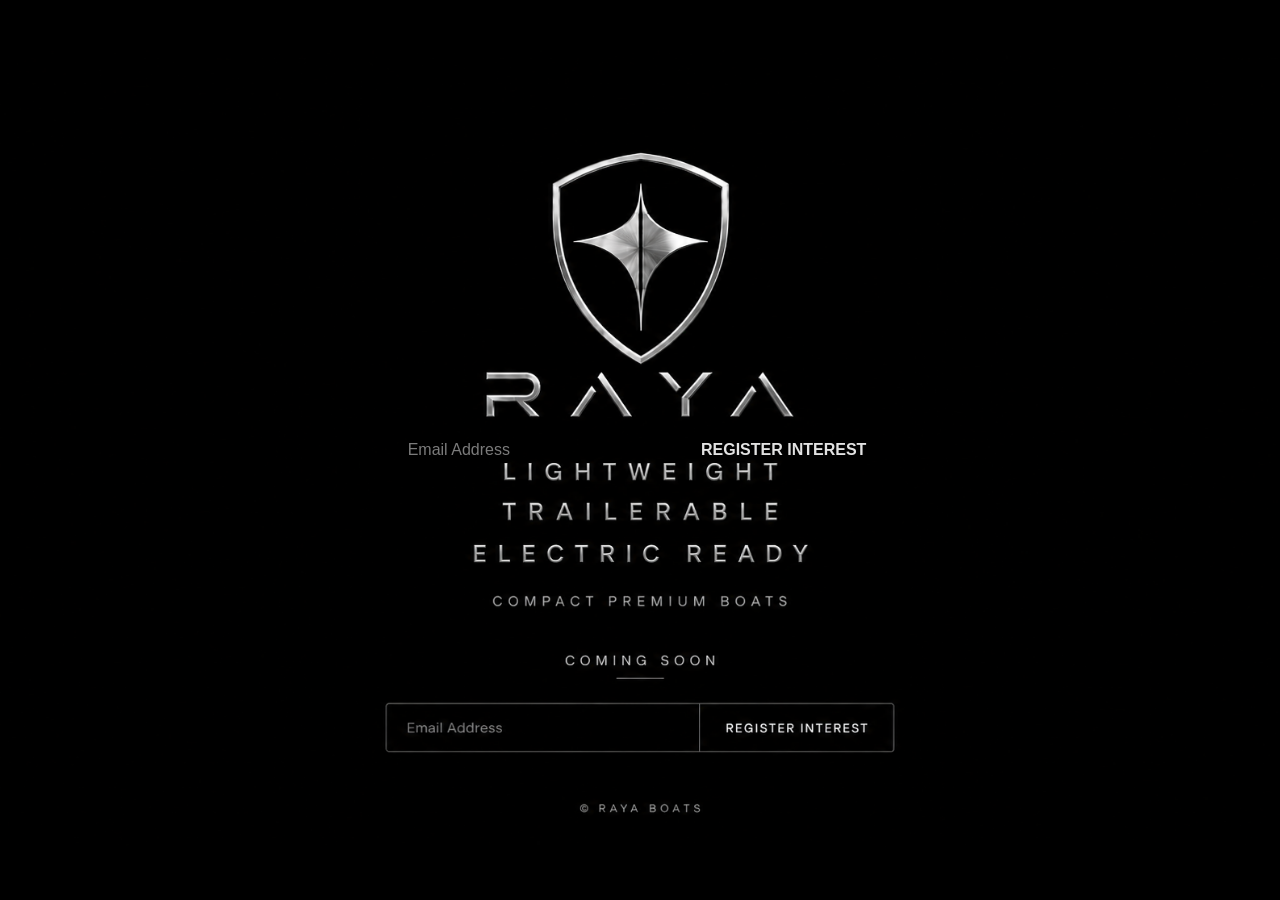
==== index.html @ 954acdcb "Add files via upload Initial RAYA landing page" ====
<!doctype html>
<html lang="en">
<head>
  <meta charset="utf-8">
  <meta name="viewport" content="width=device-width, initial-scale=1">
  <title>RAYA Boats — Coming Soon</title>
  <meta name="description" content="RAYA Boats — lightweight, trailerable, electric ready compact premium boats. Coming soon.">
  <meta name="theme-color" content="#000000">

  <link rel="icon" href="assets/favicon.ico">
  <link rel="icon" type="image/png" sizes="48x48" href="assets/favicon-48x48.png">
  <link rel="icon" type="image/png" sizes="32x32" href="assets/favicon-32x32.png">
  <link rel="icon" type="image/png" sizes="16x16" href="assets/favicon-16x16.png">
  <link rel="apple-touch-icon" href="assets/apple-touch-icon.png">

  <link rel="preconnect" href="https://formspree.io">
  <link rel="stylesheet" href="style.css">
</head>
<body>
  <main class="stage" aria-label="RAYA Boats landing page">
    <img class="hero-reference" src="assets/raya-landing-reference.png" alt="RAYA Boats — Lightweight, Trailerable, Electric Ready. Coming Soon.">

    <form class="interest-form" action="https://formspree.io/f/mykvjnag" method="POST">
      <label class="sr-only" for="email">Email address</label>
      <input id="email" name="email" type="email" autocomplete="email" placeholder="Email Address" required>
      <input type="text" name="_gotcha" class="honeypot" tabindex="-1" autocomplete="off">
      <input type="hidden" name="_subject" value="New RAYA Boats registration interest">
      <button type="submit">REGISTER INTEREST</button>
    </form>
  </main>
</body>
</html>
---- style.css ----
* {
  box-sizing: border-box;
}

html,
body {
  margin: 0;
  width: 100%;
  min-height: 100%;
  background: #000;
}

body {
  overflow: hidden;
  font-family: Arial, Helvetica, sans-serif;
}

.stage {
  position: relative;
  width: 100vw;
  height: 100vh;
  background: #000;
  display: flex;
  align-items: center;
  justify-content: center;
}

.hero-reference {
  display: block;
  width: min(100vw, 160vh);
  height: auto;
  max-height: 100vh;
  object-fit: contain;
  user-select: none;
  pointer-events: none;
}

/*
  The visual reference is 1600x1000.
  This real form is positioned exactly over the form area.
*/
.interest-form {
  --scale: min(100vw / 1600, 100vh / 1000);
  position: absolute;
  left: calc(50% - (650px * var(--scale)) / 2);
  top: calc(50% + 286px * var(--scale));
  width: calc(650px * var(--scale));
  height: calc(58px * var(--scale));
  display: grid;
  grid-template-columns: 1.62fr 1fr;
  border: calc(1px * var(--scale)) solid rgba(180, 180, 180, 0.5);
  border-radius: calc(5px * var(--scale));
  overflow: hidden;
  background: rgba(0, 0, 0, 0.02);
}

.interest-form input,
.interest-form button {
  appearance: none;
  border: 0;
  background: transparent;
  color: rgba(245, 245, 245, 0.92);
  height: 100%;
  font-size: calc(16px * var(--scale));
  letter-spacing: calc(0.2px * var(--scale));
  outline: none;
}

.interest-form input {
  padding: 0 calc(25px * var(--scale));
}

.interest-form input::placeholder {
  color: rgba(150, 150, 150, 0.82);
}

.interest-form button {
  border-left: calc(1px * var(--scale)) solid rgba(180, 180, 180, 0.5);
  cursor: pointer;
  font-size: calc(14px * var(--scale));
  letter-spacing: calc(2.3px * var(--scale));
  font-weight: 600;
  transition: background 220ms ease, color 220ms ease;
}

.interest-form button:hover,
.interest-form button:focus-visible {
  background: rgba(255, 255, 255, 0.08);
  color: #fff;
}

.honeypot {
  display: none !important;
}

.sr-only {
  position: absolute;
  width: 1px;
  height: 1px;
  padding: 0;
  margin: -1px;
  overflow: hidden;
  clip: rect(0, 0, 0, 0);
  white-space: nowrap;
  border: 0;
}

@media (max-aspect-ratio: 1/1) {
  body {
    overflow: auto;
  }

  .stage {
    min-height: 100svh;
  }

  .hero-reference {
    width: 160vw;
    max-width: none;
  }

  .interest-form {
    --scale: min(160vw / 1600, 100vh / 1000);
  }
}
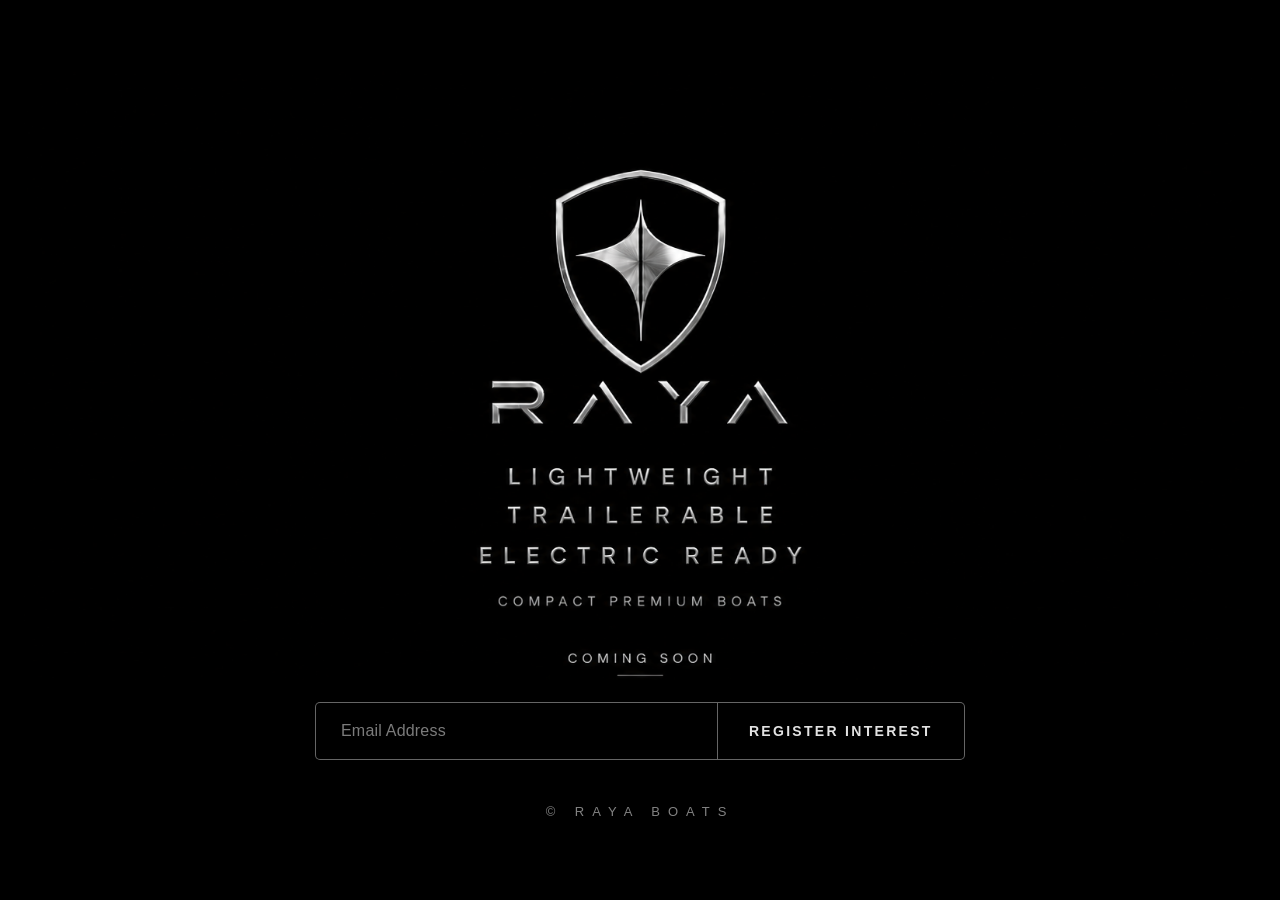
==== commit 2a644a16: "Add files via upload initial RayaBoats landing page" ====
--- a/index.html
+++ b/index.html
@@ -17,16 +17,20 @@
   <link rel="stylesheet" href="style.css">
 </head>
 <body>
-  <main class="stage" aria-label="RAYA Boats landing page">
-    <img class="hero-reference" src="assets/raya-landing-reference.png" alt="RAYA Boats — Lightweight, Trailerable, Electric Ready. Coming Soon.">
+  <main class="page" aria-label="RAYA Boats landing page">
+    <section class="landing">
+      <img class="hero" src="assets/raya-hero-clean.png" alt="RAYA Boats — Lightweight, Trailerable, Electric Ready. Compact Premium Boats. Coming Soon.">
 
-    <form class="interest-form" action="https://formspree.io/f/mykvjnag" method="POST">
-      <label class="sr-only" for="email">Email address</label>
-      <input id="email" name="email" type="email" autocomplete="email" placeholder="Email Address" required>
-      <input type="text" name="_gotcha" class="honeypot" tabindex="-1" autocomplete="off">
-      <input type="hidden" name="_subject" value="New RAYA Boats registration interest">
-      <button type="submit">REGISTER INTEREST</button>
-    </form>
+      <form class="interest-form" action="https://formspree.io/f/mykvjnag" method="POST">
+        <label class="sr-only" for="email">Email address</label>
+        <input id="email" name="email" type="email" autocomplete="email" placeholder="Email Address" required>
+        <input type="text" name="_gotcha" class="honeypot" tabindex="-1" autocomplete="off">
+        <input type="hidden" name="_subject" value="New RAYA Boats registration interest">
+        <button type="submit">REGISTER INTEREST</button>
+      </form>
+
+      <p class="copyright">© RAYA BOATS</p>
+    </section>
   </main>
 </body>
 </html>
--- a/style.css
+++ b/style.css
@@ -5,53 +5,50 @@
 html,
 body {
   margin: 0;
-  width: 100%;
   min-height: 100%;
   background: #000;
 }
 
 body {
-  overflow: hidden;
   font-family: Arial, Helvetica, sans-serif;
+  color: #fff;
 }
 
-.stage {
-  position: relative;
-  width: 100vw;
-  height: 100vh;
+.page {
+  min-height: 100svh;
   background: #000;
   display: flex;
   align-items: center;
   justify-content: center;
+  padding: 18px 24px 28px;
 }
 
-.hero-reference {
+.landing {
+  width: min(100%, 1600px);
+  display: flex;
+  flex-direction: column;
+  align-items: center;
+}
+
+.hero {
+  width: min(100%, 1600px);
+  max-height: 72svh;
+  object-fit: contain;
   display: block;
-  width: min(100vw, 160vh);
-  height: auto;
-  max-height: 100vh;
-  object-fit: contain;
   user-select: none;
   pointer-events: none;
 }
 
-/*
-  The visual reference is 1600x1000.
-  This real form is positioned exactly over the form area.
-*/
 .interest-form {
-  --scale: min(100vw / 1600, 100vh / 1000);
-  position: absolute;
-  left: calc(50% - (650px * var(--scale)) / 2);
-  top: calc(50% + 286px * var(--scale));
-  width: calc(650px * var(--scale));
-  height: calc(58px * var(--scale));
+  width: min(650px, 78vw);
+  height: 58px;
   display: grid;
   grid-template-columns: 1.62fr 1fr;
-  border: calc(1px * var(--scale)) solid rgba(180, 180, 180, 0.5);
-  border-radius: calc(5px * var(--scale));
+  border: 1px solid rgba(180, 180, 180, 0.56);
+  border-radius: 5px;
   overflow: hidden;
   background: rgba(0, 0, 0, 0.02);
+  margin-top: 22px;
 }
 
 .interest-form input,
@@ -61,13 +58,14 @@
   background: transparent;
   color: rgba(245, 245, 245, 0.92);
   height: 100%;
-  font-size: calc(16px * var(--scale));
-  letter-spacing: calc(0.2px * var(--scale));
   outline: none;
+  font-family: Arial, Helvetica, sans-serif;
 }
 
 .interest-form input {
-  padding: 0 calc(25px * var(--scale));
+  padding: 0 25px;
+  font-size: 16px;
+  letter-spacing: 0.2px;
 }
 
 .interest-form input::placeholder {
@@ -75,10 +73,10 @@
 }
 
 .interest-form button {
-  border-left: calc(1px * var(--scale)) solid rgba(180, 180, 180, 0.5);
+  border-left: 1px solid rgba(180, 180, 180, 0.56);
   cursor: pointer;
-  font-size: calc(14px * var(--scale));
-  letter-spacing: calc(2.3px * var(--scale));
+  font-size: 14px;
+  letter-spacing: 2.3px;
   font-weight: 600;
   transition: background 220ms ease, color 220ms ease;
 }
@@ -87,6 +85,14 @@
 .interest-form button:focus-visible {
   background: rgba(255, 255, 255, 0.08);
   color: #fff;
+}
+
+.copyright {
+  margin: 44px 0 0;
+  color: rgba(180, 180, 180, 0.72);
+  font-size: 13px;
+  letter-spacing: 8px;
+  text-align: center;
 }
 
 .honeypot {
@@ -105,21 +111,39 @@
   border: 0;
 }
 
-@media (max-aspect-ratio: 1/1) {
-  body {
-    overflow: auto;
+@media (max-width: 760px) {
+  .page {
+    padding: 14px 12px 24px;
+    align-items: flex-start;
   }
 
-  .stage {
-    min-height: 100svh;
-  }
-
-  .hero-reference {
-    width: 160vw;
+  .hero {
+    width: 150vw;
     max-width: none;
+    margin-left: 0;
+    max-height: none;
   }
 
   .interest-form {
-    --scale: min(160vw / 1600, 100vh / 1000);
+    width: min(92vw, 650px);
+    grid-template-columns: 1fr;
+    height: auto;
+    margin-top: 18px;
+  }
+
+  .interest-form input,
+  .interest-form button {
+    height: 52px;
+  }
+
+  .interest-form button {
+    border-left: 0;
+    border-top: 1px solid rgba(180, 180, 180, 0.56);
+  }
+
+  .copyright {
+    font-size: 11px;
+    letter-spacing: 5px;
+    margin-top: 34px;
   }
 }
